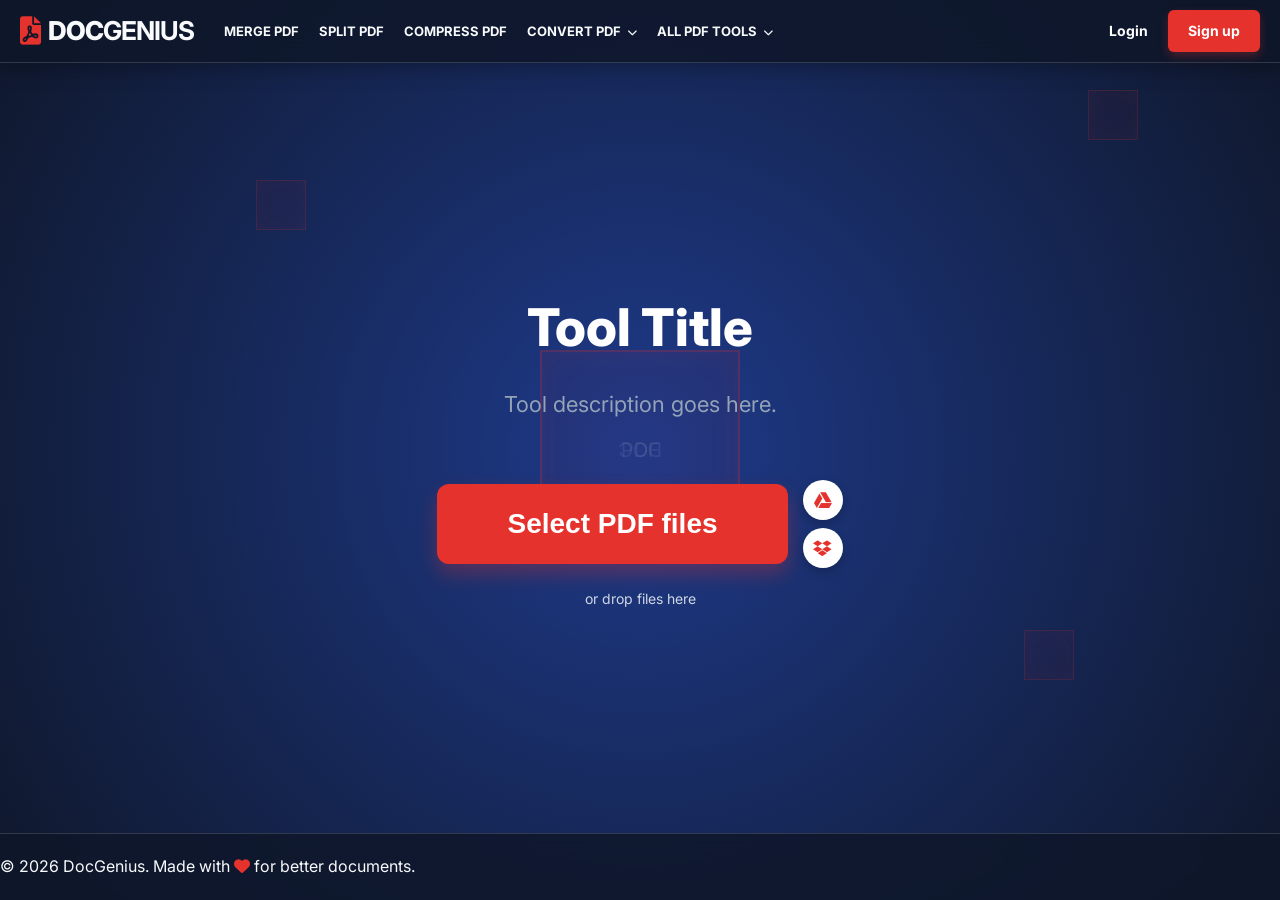
==== Backend/src/main/resources/static/tool.html @ ec58b198 "Initial commit: DocGenius PDF Management Website" ====
<!DOCTYPE html>
<html lang="en">
<head>
    <meta charset="UTF-8">
    <meta name="viewport" content="width=device-width, initial-scale=1.0">
    <title>DocGenius - Tool</title>
    <link rel="stylesheet" href="style.css">
    <link rel="stylesheet" href="https://cdnjs.cloudflare.com/ajax/libs/font-awesome/6.0.0/css/all.min.css">
    <link href="https://fonts.googleapis.com/css2?family=Inter:wght@400;500;600;700;800&display=swap" rel="stylesheet">
    <script src="https://cdnjs.cloudflare.com/ajax/libs/pdf.js/3.11.174/pdf.min.js"></script>
    <script src="https://cdnjs.cloudflare.com/ajax/libs/fabric.js/5.3.1/fabric.min.js"></script>
</head>
<body class="tool-page-body">
    <div class="cube-container">
        <div class="cube">
            <div class="cube-face front">PDF</div>
            <div class="cube-face back">DOC</div>
            <div class="cube-face right">AI</div>
            <div class="cube-face left">GENIUS</div>
            <div class="cube-face top">DOCS</div>
            <div class="cube-face bottom">PDF</div>
        </div>
        <div class="small-cube c1">
            <div class="cube-face front"></div>
            <div class="cube-face back"></div>
            <div class="cube-face right"></div>
            <div class="cube-face left"></div>
            <div class="cube-face top"></div>
            <div class="cube-face bottom"></div>
        </div>
        <div class="small-cube c2">
            <div class="cube-face front"></div>
            <div class="cube-face back"></div>
            <div class="cube-face right"></div>
            <div class="cube-face left"></div>
            <div class="cube-face top"></div>
            <div class="cube-face bottom"></div>
        </div>
        <div class="small-cube c3">
            <div class="cube-face front"></div>
            <div class="cube-face back"></div>
            <div class="cube-face right"></div>
            <div class="cube-face left"></div>
            <div class="cube-face top"></div>
            <div class="cube-face bottom"></div>
        </div>
    </div>
    <nav class="navbar">
        <div class="nav-container" style="max-width: 1300px; margin: 0 auto; display: flex; align-items: center; justify-content: space-between; padding: 0 20px;">
            <div style="display: flex; align-items: center;">
                <a href="index.html" class="logo" style="text-decoration: none;">
                    <i class="fas fa-file-pdf"></i> <span>DOC<b>GENIUS</b></span>
                </a>
                <ul class="nav-menu">
                    <li><a href="tool.html?type=merge">MERGE PDF</a></li>
                    <li><a href="tool.html?type=split">SPLIT PDF</a></li>
                    <li><a href="tool.html?type=compress">COMPRESS PDF</a></li>
                    <li class="dropdown">
                        <a href="#">CONVERT PDF <i class="fas fa-chevron-down"></i></a>
                        <ul class="dropdown-menu">
                            <li><a href="tool.html?type=word-to-pdf"><i class="fas fa-file-word"></i> Word to PDF</a></li>
                            <li><a href="tool.html?type=jpg-to-pdf"><i class="fas fa-file-image"></i> JPG to PDF</a></li>
                            <li><a href="tool.html?type=excel-to-pdf"><i class="fas fa-file-excel"></i> Excel to PDF</a></li>
                            <li><a href="tool.html?type=html-to-pdf"><i class="fas fa-code"></i> HTML to PDF</a></li>
                            <li><a href="tool.html?type=pdf-to-word"><i class="fas fa-file-word"></i> PDF to Word</a></li>
                            <li><a href="tool.html?type=pdf-to-ppt"><i class="fas fa-file-powerpoint"></i> PDF to PPT</a></li>
                            <li><a href="tool.html?type=pdf-to-excel"><i class="fas fa-file-excel"></i> PDF to Excel</a></li>
                            <li><a href="tool.html?type=pdf-to-jpg"><i class="fas fa-file-image"></i> PDF to JPG</a></li>
                        </ul>
                    </li>
                    <li class="dropdown">
                        <a href="#">ALL PDF TOOLS <i class="fas fa-chevron-down"></i></a>
                        <ul class="dropdown-menu">
                            <li><a href="tool.html?type=merge"><i class="fas fa-object-group"></i> Merge PDF</a></li>
                            <li><a href="tool.html?type=split"><i class="fas fa-scissors"></i> Split PDF</a></li>
                            <li><a href="tool.html?type=compress"><i class="fas fa-compress-alt"></i> Compress PDF</a></li>
                            <li><a href="tool.html?type=edit"><i class="fas fa-edit"></i> Edit PDF</a></li>
                            <li><a href="tool.html?type=summarize"><i class="fas fa-robot"></i> Summarize PDF</a></li>
                            <li><a href="tool.html?type=translate"><i class="fas fa-language"></i> Translate PDF</a></li>
                            <li><a href="tool.html?type=compress-image"><i class="fas fa-file-image"></i> Compress Image</a></li>
                        </ul>
                    </li>
                </ul>
            </div>
            <div class="nav-auth" id="navAuth">
                <a href="#" class="btn-login">Login</a>
                <a href="#" class="btn-signup">Sign up</a>
            </div>

            <!-- User Profile (Hidden by default) -->
            <div class="user-profile-container" id="userProfileContainer" style="display: none;">
                <div class="user-icon-btn" id="userIconBtn">
                    <i class="fas fa-user-circle"></i>
                </div>
                <div class="user-dropdown" id="userDropdown">
                    <div class="user-info-header">
                        <i class="fas fa-user-circle"></i>
                        <div class="user-details">
                            <span class="user-name">Vibhu Agarwal</span>
                            <span class="user-email">agarwalvibhu822@gmail.com</span>
                        </div>
                    </div>
                    <ul class="user-dropdown-menu">
                        <li><a href="#"><i class="fas fa-cog"></i> Account settings</a></li>
                        <li><a href="#"><i class="fas fa-users"></i> Team</a></li>
                        <li><a href="#"><i class="fas fa-signature"></i> Signatures</a></li>
                        <li><a href="#"><i class="fas fa-project-diagram"></i> Workflows</a></li>
                        <li><a href="#" class="premium-link"><i class="fas fa-star"></i> Upgrade to Premium</a></li>
                        <li class="divider"></li>
                        <li><a href="#" id="btnLogout"><i class="fas fa-sign-out-alt"></i> Log out</a></li>
                    </ul>
                </div>
            </div>
        </div>
    </nav>

    <div class="tool-container">
        <!-- Initial Upload Section (Image 2) -->
        <section id="uploadSection" class="tool-section active">
            <div class="tool-header">
                <h1 id="toolTitle">Tool Title</h1>
                <p id="toolDescription">Tool description goes here.</p>
            </div>

            <div class="upload-area">
                <div class="upload-wrapper" style="flex-direction: column; gap: 20px;">
                    <div style="display: flex; align-items: center; gap: 15px;">
                        <input type="file" id="toolFileInput" hidden multiple>
                        <button class="btn-primary-large" id="mainUploadBtn" onclick="document.getElementById('toolFileInput').click()">
                            <span id="buttonText">Select PDF files</span>
                        </button>
                        <div class="cloud-options">
                            <button class="cloud-btn"><i class="fab fa-google-drive"></i></button>
                            <button class="cloud-btn"><i class="fab fa-dropbox"></i></button>
                        </div>
                    </div>
                    
                    <div id="urlInputContainer" style="display: none; width: 100%; max-width: 600px;">
                        <p style="margin-bottom: 10px; color: #666; font-weight: 500;">OR enter website URL:</p>
                        <div style="display: flex; gap: 10px;">
                            <input type="text" id="websiteUrlInput" placeholder="https://google.com" style="flex: 1; padding: 15px; border: 2px solid #ddd; border-radius: 12px; font-size: 16px;">
                            <button class="btn-primary-large" style="padding: 15px 30px; font-size: 18px;" onclick="previewWebsiteUrl()">Preview</button>
                        </div>
                    </div>
                </div>
                <p class="drop-text">or drop files here</p>
            </div>
        </section>

        <!-- Edit PDF Workspace Section (New) -->
        <section id="editWorkspaceSection" class="tool-section">
            <div class="edit-toolbar">
                <div class="toolbar-group">
                    <button class="tool-btn active" id="toolSelect" title="Select"><i class="fas fa-mouse-pointer"></i></button>
                    <button class="tool-btn" id="toolText" title="Add Text"><i class="fas fa-font"></i></button>
                    <button class="tool-btn" id="toolImage" title="Add Image"><i class="fas fa-image"></i></button>
                    <button class="tool-btn" id="toolDraw" title="Freehand"><i class="fas fa-pencil-alt"></i></button>
                    <button class="tool-btn" id="toolShape" title="Add Shape"><i class="fas fa-shapes"></i></button>
                </div>
                <div class="toolbar-group style-controls" id="styleControls" style="display: none;">
                    <select id="fontFamily" class="toolbar-select">
                        <option value="Arial">Arial</option>
                        <option value="Times New Roman">Times New Roman</option>
                        <option value="Courier New">Courier New</option>
                        <option value="Inter">Inter</option>
                    </select>
                    <select id="fontSize" class="toolbar-select">
                        <option value="12">12</option>
                        <option value="14">14</option>
                        <option value="16">16</option>
                        <option value="20">20</option>
                        <option value="24">24</option>
                        <option value="32">32</option>
                    </select>
                    <input type="color" id="textColor" value="#000000" class="toolbar-color">
                    <button class="tool-btn" id="btnBold" title="Bold"><i class="fas fa-bold"></i></button>
                    <button class="tool-btn" id="btnItalic" title="Italic"><i class="fas fa-italic"></i></button>
                </div>
                <div class="toolbar-group">
                    <button class="tool-btn" id="toolDelete" title="Delete Selected"><i class="fas fa-trash-alt"></i></button>
                </div>
            </div>

            <div class="edit-layout">
                <div class="edit-pages-sidebar" id="editPagesSidebar">
                    <!-- Page thumbnails will be here -->
                </div>
                <div class="edit-canvas-area" id="editCanvasArea">
                    <div class="canvas-wrapper">
                        <canvas id="pdfCanvas"></canvas>
                    </div>
                </div>
                <div class="edit-layers-sidebar">
                    <h2 style="color: #fff; font-size: 18px; margin-bottom: 20px;">Edit PDF</h2>
                    <div class="info-alert">
                        <i class="fas fa-info-circle"></i>
                        <span>Reorder items to move them to the back or front.</span>
                    </div>
                    <div id="layersList" class="layers-list">
                        <!-- Object layers will be here -->
                    </div>
                    <button id="saveEditBtn" class="btn-process" style="margin-top: auto; width: 100%;">
                        <span>Save changes</span>
                        <i class="fas fa-arrow-right"></i>
                    </button>
                </div>
            </div>
            <input type="file" id="imageUploadInput" style="display: none;" accept="image/*">
        </section>

        <!-- Summary Workspace Section (New) -->
        <section id="summaryWorkspaceSection" class="tool-section" style="width: 100vw; height: calc(100vh - 70px); margin: 0; padding: 0; overflow: hidden;">
            <div class="summary-layout">
                <!-- Left: PDF Viewer -->
                <div class="summary-pdf-view">
                    <div class="viewer-controls">
                        <button id="prevPage" class="btn-icon"><i class="fas fa-chevron-left"></i></button>
                        <span>Page <span id="pageNum">1</span> / <span id="pageCount">-</span></span>
                        <button id="nextPage" class="btn-icon"><i class="fas fa-chevron-right"></i></button>
                        <div class="zoom-controls">
                            <button id="zoomOut" class="btn-icon"><i class="fas fa-search-minus"></i></button>
                            <span id="zoomLevel">100%</span>
                            <button id="zoomIn" class="btn-icon"><i class="fas fa-search-plus"></i></button>
                        </div>
                    </div>
                    <div id="summaryPdfContainer" class="pdf-container">
                        <!-- PDF pages will be rendered here -->
                        <canvas id="summaryCanvas"></canvas>
                    </div>
                </div>
                
                <!-- Right: AI Summary & Chat -->
                <div class="summary-ai-pane">
                    <div class="summary-tabs">
                        <button class="tab-btn active" data-tab="summary-tab">Summary</button>
                        <button class="tab-btn" data-tab="chat-tab">Ask AI</button>
                    </div>

                    <div id="summary-tab" class="tab-content active">
                        <div class="summary-header">
                            <div class="ai-badge"><i class="fas fa-magic"></i> AI POWERED</div>
                            <h2 id="summaryTitleText">Document Summary</h2>
                        </div>
                        
                        <div class="summary-content-scroll">
                            <div class="summary-card">
                                <div id="summaryPoints" class="summary-points">
                                    <!-- Summary points will be here -->
                                </div>
                            </div>
                        </div>

                        <div class="summary-actions">
                            <button id="downloadSummaryBtn" class="btn-primary-large" style="width: 100%;">
                                <i class="fas fa-download"></i> Download Summary as PDF
                            </button>
                        </div>
                    </div>

                    <div id="chat-tab" class="tab-content">
                        <div class="chat-header">
                            <div class="ai-badge"><i class="fas fa-robot"></i> AI ASSISTANT</div>
                            <h3>Ask anything about this PDF</h3>
                        </div>
                        
                        <div id="chatHistory" class="chat-history">
                            <div class="chat-msg ai">
                                Hello! I've analyzed your document. Feel free to ask me any questions about its content.
                            </div>
                        </div>

                        <div class="chat-input-wrapper">
                            <div class="chat-input-container">
                                <input type="text" id="chatInput" placeholder="Type your question here...">
                                <button id="sendChatBtn" class="btn-send-chat">
                                    <i class="fas fa-paper-plane"></i>
                                </button>
                            </div>
                        </div>
                    </div>
                </div>
            </div>
        </section>

        <!-- HTML to PDF Workspace Section (New) -->
        <section id="htmlWorkspaceSection" class="tool-section" style="width: 100vw; height: calc(100vh - 70px); margin: 0; padding: 0; overflow: hidden;">
            <div class="html-layout">
                <!-- Left: Website Preview -->
                <div class="html-preview-view">
                    <div class="preview-status-bar">
                        <div class="status-dot"></div>
                        <span id="previewUrlText">https://example.com</span>
                    </div>
                    <div id="htmlPreviewContainer" class="html-preview-container">
                        <div class="website-mockup">
                            <div class="mockup-header">
                                <div class="mockup-dots"><span></span><span></span><span></span></div>
                                <div class="mockup-address" id="mockupAddress">https://example.com</div>
                            </div>
                            <div class="mockup-body">
                                <img id="htmlPreviewImage" src="" alt="Website Preview" style="width: 100%; height: auto; display: none;">
                                <div id="previewOverlay" class="preview-overlay">
                                    <div class="loader-spinner"></div>
                                    <i class="fas fa-globe"></i>
                                    <p>Generating Instant Preview...</p>
                                </div>
                            </div>
                        </div>
                    </div>
                </div>
                
                <!-- Right: Settings Sidebar -->
                <div class="html-settings-pane">
                    <div class="settings-header">
                        <h2>HTML to PDF</h2>
                    </div>
                    
                    <div class="settings-content">
                        <div class="setting-group">
                            <label>Website URL</label>
                            <div class="url-display-box">
                                <span id="displayUrl">https://example.com</span>
                                <button class="btn-edit-url" id="btnEditUrl"><i class="fas fa-sync-alt"></i></button>
                            </div>
                        </div>

                        <div class="setting-group">
                            <label>Screen size</label>
                            <select id="screenSize" class="settings-select">
                                <option value="1536">Your screen (1536px)</option>
                                <option value="1920">Desktop (1920px)</option>
                                <option value="1280">Laptop (1280px)</option>
                                <option value="768">Tablet (768px)</option>
                                <option value="375">Mobile (375px)</option>
                            </select>
                        </div>

                        <div class="setting-group">
                            <label>Page size</label>
                            <select id="pageSize" class="settings-select">
                                <option value="A4">A4 (297x210 mm)</option>
                                <option value="Letter">US Letter (215.9x279.4 mm)</option>
                                <option value="A3">A3 (420x297 mm)</option>
                            </select>
                            <div class="checkbox-group" style="margin-top: 10px;">
                                <input type="checkbox" id="oneLongPage">
                                <label for="oneLongPage">One long page <i class="fas fa-info-circle" title="Convert the entire webpage into a single PDF page"></i></label>
                            </div>
                        </div>

                        <div class="setting-group">
                            <label>Orientation</label>
                            <div class="orientation-toggle">
                                <div class="orient-option active" data-value="portrait">
                                    <i class="fas fa-file"></i>
                                    <span>Portrait</span>
                                </div>
                                <div class="orient-option" data-value="landscape">
                                    <i class="fas fa-file landscape-icon"></i>
                                    <span>Landscape</span>
                                </div>
                            </div>
                        </div>

                        <div class="setting-group">
                            <label>Page margin</label>
                            <select id="pageMargin" class="settings-select">
                                <option value="none">No margin</option>
                                <option value="small">Small</option>
                                <option value="big">Big</option>
                            </select>
                        </div>
                    </div>

                    <div class="settings-footer">
                        <button id="convertHtmlBtn" class="btn-process" style="width: 100%;">
                            <span>Convert to PDF</span>
                            <i class="fas fa-arrow-right"></i>
                        </button>
                    </div>
                </div>
            </div>
        </section>

        <!-- Preview & Sidebar Section (Image 3) -->
        <section id="previewSection" class="tool-section" style="width: 100vw; margin: 0; padding: 0;">
            <div class="preview-layout">
                <div class="preview-main">
                    <div id="filePreviewList" class="file-grid">
                        <!-- Rendered by JS -->
                    </div>
                    <button class="add-more-btn" onclick="document.getElementById('toolFileInput').click()">
                        <i class="fas fa-plus"></i>
                    </button>
                </div>
                <div class="preview-sidebar">
                    <div class="sidebar-content">
                        <h2 id="sidebarTitle" style="color: #fff; margin-bottom: 30px;">Tool Name</h2>
                    </div>
                    <button id="processBtn" class="btn-process">
                        <span id="processBtnText">Process PDF</span>
                        <i class="fas fa-arrow-right"></i>
                    </button>
                </div>
            </div>
        </section>

        <!-- Loading Section (Image 4) -->
        <section id="loadingSection" class="tool-section">
            <div class="loading-content">
                <h1 id="loadingTitle" style="color: #fff; font-size: 32px;">Processing...</h1>
                <div class="spinner-wrapper">
                    <div class="loading-spinner"></div>
                </div>
            </div>
        </section>

        <!-- Success Section (Image 5) -->
        <section id="downloadSection" class="tool-section">
            <div class="download-container">
                <h1 id="downloadTitle" style="color: #fff; font-size: 42px; margin-bottom: 40px;">File has been processed</h1>
                
                <div class="download-main-row">
                    <button class="btn-download-large" id="downloadBtn">
                        <i class="fas fa-download"></i> Download PDF
                    </button>
                    
                    <div class="download-options-grid">
                        <button class="cloud-btn"><i class="fab fa-google-drive"></i></button>
                        <button class="cloud-btn"><i class="fas fa-link"></i></button>
                        <button class="cloud-btn"><i class="fab fa-dropbox"></i></button>
                        <button class="cloud-btn"><i class="fas fa-trash-alt"></i></button>
                    </div>
                </div>

                <div class="continue-to-section">
                    <h3>Continue to...</h3>
                    <div class="continue-grid">
                        <a href="tool.html?type=compress" class="continue-card">
                            <i class="fas fa-compress-alt icon-red"></i>
                            <span>Compress PDF</span>
                        </a>
                        <a href="tool.html?type=merge" class="continue-card">
                            <i class="fas fa-object-group icon-red"></i>
                            <span>Merge PDF</span>
                        </a>
                        <a href="tool.html?type=split" class="continue-card">
                            <i class="fas fa-scissors icon-red"></i>
                            <span>Split PDF</span>
                        </a>
                        <a href="#" class="continue-card">
                            <i class="fas fa-shield-alt icon-blue"></i>
                            <span>Protect PDF</span>
                        </a>
                        <a href="#" class="continue-card">
                            <i class="fas fa-sort-amount-down icon-orange"></i>
                            <span>Organize PDF</span>
                        </a>
                        <a href="tool.html?type=edit" class="continue-card">
                            <i class="fas fa-edit icon-purple"></i>
                            <span>Edit PDF</span>
                        </a>
                    </div>
                </div>
            </div>
        </section>
    </div>

    <footer class="tool-footer">
        <div class="footer-container">
            <p>&copy; 2026 DocGenius. Made with <i class="fas fa-heart" style="color: #e5322d;"></i> for better documents.</p>
        </div>
    </footer>

    <!-- Google Account Chooser Modal -->
    <div id="googleChooserModal" class="modal">
        <div class="modal-content google-chooser">
            <div class="google-header">
                <img src="https://www.gstatic.com/firebasejs/ui/2.0.0/images/auth/google.svg" alt="Google">
                <span>Sign in with Google</span>
            </div>
            <div class="chooser-container">
                <div class="chooser-logo">
                    <i class="fas fa-file-pdf"></i> <span>DOC<b>GENIUS</b></span>
                </div>
                <h3>Choose an account</h3>
                <p>to continue to <b>DocGenius</b></p>

                <div class="account-list">
                    <div class="account-item" onclick="simulateLogin('Vibhu Agarwal', 'agarwalvibhu822@gmail.com')">
                        <div class="account-avatar">V</div>
                        <div class="account-info">
                            <span class="account-name">Vibhu Agarwal</span>
                            <span class="account-email">agarwalvibhu822@gmail.com</span>
                        </div>
                    </div>
                    <div class="account-item" onclick="simulateLogin('Vibhu Agarwal', 'vibhu10a11056@gmail.com')">
                        <div class="account-avatar">V</div>
                        <div class="account-info">
                            <span class="account-name">Vibhu Agarwal</span>
                            <span class="account-email">vibhu10a11056@gmail.com</span>
                        </div>
                    </div>
                    <div class="account-item" onclick="simulateLogin('Movies', 'cinemaentertainment387@gmail.com')">
                        <div class="account-avatar">M</div>
                        <div class="account-info">
                            <span class="account-name">Movies</span>
                            <span class="account-email">cinemaentertainment387@gmail.com</span>
                        </div>
                    </div>
                </div>

                <div class="use-another">
                    <i class="fas fa-user-circle"></i>
                    <span>Use another account</span>
                </div>

                <div class="chooser-footer">
                    Before using this app, you can review DocGenius's <a href="#">Privacy Policy</a> and <a href="#">Terms of Service</a>.
                </div>
            </div>
        </div>
    </div>
    <!-- Forgot Password Modal -->
    <div id="forgotPasswordModal" class="modal">
        <div class="modal-content auth-modal">
            <span class="close-modal">&times;</span>
            <div class="auth-container">
                <div class="auth-logo">
                    <i class="fas fa-file-pdf"></i> <span>DOC<b>GENIUS</b></span>
                </div>
                <h2>Reset your password</h2>
                <p class="auth-description">Enter your email and check your inbox for instructions. Please also check your spam folder.</p>
                
                <form id="forgotPasswordForm">
                    <div class="input-group">
                        <i class="far fa-envelope"></i>
                        <input type="email" id="forgotEmail" placeholder="Your email" required>
                    </div>
                    
                    <button type="submit" class="btn-auth-submit">Send</button>
                </form>

                <p class="auth-footer">
                    Already member? <a href="#" id="backToLogin">Log in</a>
                </p>
            </div>
        </div>
    </div>
    <div id="loginModal" class="modal">
        <div class="modal-content auth-modal">
            <span class="close-modal">&times;</span>
            <div class="auth-container">
                <h2 id="authTitle">Login to your account</h2>
                
                <div class="social-auth">
                    <button class="btn-google">
                        <img src="https://www.gstatic.com/firebasejs/ui/2.0.0/images/auth/google.svg" alt="Google">
                        <span>Google</span>
                    </button>
                </div>

                <div class="auth-divider">
                    <span>or</span>
                </div>

                <form id="authForm">
                    <div class="input-group">
                        <i class="far fa-envelope"></i>
                        <input type="email" id="authEmail" placeholder="Enter your email" required>
                    </div>
                    <div class="input-group">
                        <i class="fas fa-lock"></i>
                        <input type="password" id="authPassword" placeholder="Password" required>
                    </div>
                    
                    <a href="#" class="forgot-link">Forgot your password?</a>
                    
                    <button type="submit" id="authSubmitBtn" class="btn-auth-submit">Log in</button>
                </form>

                <p class="auth-footer">
                    <span id="authFooterText">Don't have an account?</span> 
                    <a href="#" id="toggleAuth">Create an account</a>
                </p>
            </div>
        </div>
    </div>

    <!-- HTML URL Modal -->
    <div id="htmlUrlModal" class="modal">
        <div class="modal-content html-modal">
            <span class="close-modal">&times;</span>
            <div class="html-modal-container">
                <h2>Add HTML to convert from</h2>
                <div class="html-modal-tabs">
                    <div class="html-tab active">Url</div>
                </div>
                <div class="html-modal-body">
                    <p>Write the website URL</p>
                    <div class="url-input-wrapper">
                        <i class="fas fa-globe"></i>
                        <input type="url" id="htmlUrlInput" placeholder="Example: https://ilovepdf.com" required>
                    </div>
                </div>
                <div class="html-modal-footer">
                    <button id="addHtmlUrlBtn" class="btn-auth-submit">Add</button>
                </div>
            </div>
        </div>
    </div>

    <script src="script.js"></script>
    <script>
        document.addEventListener('DOMContentLoaded', () => {
            const urlParams = new URLSearchParams(window.location.search);
            const type = urlParams.get('type');
            if (type) {
                initToolPage(type);
            }
        });
    </script>
</body>
</html>
---- Backend/src/main/resources/static/style.css ----
:root {
    --primary-red: #e5322d;
    --primary-dark: #c02824;
    --text-dark: #f8fafc;
    --text-muted: #94a3b8;
    --bg-deep: #0f172a;
    --white: #ffffff;
    --border-color: rgba(255, 255, 255, 0.1);
    --shadow: 0 10px 30px rgba(0, 0, 0, 0.3);
    --glass: rgba(15, 23, 42, 0.85);
    --glass-border: rgba(255, 255, 255, 0.15);
}

* {
    margin: 0;
    padding: 0;
    box-sizing: border-box;
}

body {
    font-family: 'Inter', sans-serif;
    background: transparent;
    color: var(--text-dark);
    line-height: 1.6;
    min-height: 100vh;
    position: relative;
    overflow-x: hidden;
}

html {
    background: var(--bg-deep);
}

/* 3D Cube Background */
.cube-container {
    position: fixed;
    top: 0;
    left: 0;
    width: 100%;
    height: 100%;
    z-index: -1;
    perspective: 1000px;
    background: radial-gradient(circle at center, #1e3a8a 0%, #0f172a 100%);
    overflow: hidden;
}

.cube {
    position: absolute;
    width: 200px;
    height: 200px;
    top: 50%;
    left: 50%;
    margin-top: -100px;
    margin-left: -100px;
    transform-style: preserve-3d;
    animation: rotateCube 20s infinite linear;
    opacity: 0.4;
}

.cube-face {
    position: absolute;
    width: 200px;
    height: 200px;
    border: 2px solid rgba(229, 50, 45, 0.4);
    background: rgba(229, 50, 45, 0.05);
    display: flex;
    align-items: center;
    justify-content: center;
    font-size: 20px;
    box-shadow: inset 0 0 30px rgba(229, 50, 45, 0.1);
    color: rgba(255, 255, 255, 0.2);
}

.front  { transform: rotateY(0deg) translateZ(100px); }
.back   { transform: rotateY(180deg) translateZ(100px); }
.right  { transform: rotateY(90deg) translateZ(100px); }
.left   { transform: rotateY(-90deg) translateZ(100px); }
.top    { transform: rotateX(90deg) translateZ(100px); }
.bottom { transform: rotateX(-90deg) translateZ(100px); }

@keyframes rotateCube {
    0% { transform: rotateX(0deg) rotateY(0deg) rotateZ(0deg) translate(0, 0); }
    25% { transform: rotateX(90deg) rotateY(45deg) rotateZ(30deg) translate(100px, -50px); }
    50% { transform: rotateX(180deg) rotateY(90deg) rotateZ(60deg) translate(-50px, 100px); }
    75% { transform: rotateX(270deg) rotateY(135deg) rotateZ(90deg) translate(-100px, -50px); }
    100% { transform: rotateX(360deg) rotateY(180deg) rotateZ(120deg) translate(0, 0); }
}

/* Floating small cubes */
.small-cube {
    position: absolute;
    width: 50px;
    height: 50px;
    transform-style: preserve-3d;
    animation: floatCube 15s infinite ease-in-out;
    opacity: 0.3;
}

.small-cube .cube-face {
    width: 50px;
    height: 50px;
    border-width: 1px;
}

.small-cube.c1 { top: 20%; left: 20%; animation-delay: 0s; }
.small-cube.c2 { top: 70%; left: 80%; animation-delay: -5s; }
.small-cube.c3 { top: 10%; left: 85%; animation-delay: -10s; }

@keyframes floatCube {
    0%, 100% { transform: translateY(0) rotateX(0) rotateY(0); }
    50% { transform: translateY(-100px) rotateX(180deg) rotateY(180deg); }
}

.nav-menu li {
    position: relative;
}

.dropdown-menu {
    position: absolute;
    top: 100%;
    left: 0;
    background: rgba(15, 23, 42, 0.95);
    backdrop-filter: blur(20px);
    min-width: 220px;
    padding: 10px 0;
    border-radius: 12px;
    border: 1px solid rgba(255, 255, 255, 0.1);
    box-shadow: 0 10px 30px rgba(0,0,0,0.5);
    display: none;
    z-index: 1001;
    list-style: none;
    margin: 0;
}

.nav-menu li:hover .dropdown-menu {
    display: block;
    animation: fadeInDown 0.3s ease;
}

@keyframes fadeInDown {
    from { opacity: 0; transform: translateY(-10px); }
    to { opacity: 1; transform: translateY(0); }
}

.dropdown-menu li {
    padding: 0;
}

.dropdown-menu a {
    display: flex;
    align-items: center;
    gap: 12px;
    padding: 12px 20px;
    color: #fff !important;
    font-size: 13px !important;
    font-weight: 600 !important;
    text-transform: none !important;
    transition: all 0.2s ease;
}

.dropdown-menu a:hover {
    background: rgba(37, 99, 235, 0.2);
    color: #60a5fa !important;
    padding-left: 25px;
}

.dropdown-menu i {
    width: 20px;
    font-size: 16px;
    color: #60a5fa;
}

/* Modal Styles */
.modal {
    display: none;
    position: fixed;
    z-index: 2000;
    left: 0;
    top: 0;
    width: 100%;
    height: 100%;
    background-color: rgba(0,0,0,0.6);
    backdrop-filter: blur(5px);
}

.modal-content {
    background-color: #ffffff !important;
    margin: 10vh auto;
    padding: 0;
    border-radius: 12px;
    width: 100%;
    max-width: 450px;
    position: relative;
    box-shadow: 0 15px 50px rgba(0,0,0,0.3);
    overflow: hidden;
}

.auth-modal {
    background-color: #ffffff !important;
    color: #333333 !important;
}

.auth-container h2 {
    font-size: 24px;
    font-weight: 700;
    margin-bottom: 20px;
    color: #333;
}

.auth-description {
    font-size: 14px;
    color: #666;
    margin-bottom: 25px;
    line-height: 1.5;
}

.close-modal {
    position: absolute;
    right: 20px;
    top: 15px;
    color: #999999 !important;
    font-size: 28px;
    font-weight: bold;
    cursor: pointer;
    z-index: 10;
}

.close-modal:hover {
    color: #333333 !important;
}

.auth-container {
    padding: 40px;
    text-align: center;
    background-color: #ffffff !important;
}

.social-auth {
    display: flex;
    justify-content: center;
    margin-bottom: 25px;
}

.btn-google {
    display: flex;
    align-items: center;
    justify-content: center;
    gap: 10px;
    width: 100%;
    max-width: 250px;
    margin: 0 auto;
    padding: 12px;
    border: 1px solid #ddd;
    border-radius: 6px;
    background: #ffffff !important;
    color: #555555 !important;
    font-weight: 600;
    font-size: 16px;
    cursor: pointer;
    transition: all 0.3s ease;
}

.btn-google:hover {
    background: #f8f9fa !important;
    border-color: #ccc;
    box-shadow: 0 2px 8px rgba(0,0,0,0.1);
}

.btn-google img {
    width: 20px !important;
    height: 20px !important;
    object-fit: contain;
}

.auth-divider {
    position: relative;
    margin: 25px 0;
    text-align: center;
}

.auth-divider::before {
    content: "";
    position: absolute;
    top: 50%;
    left: 0;
    width: 100%;
    height: 1px;
    background: #eee;
    z-index: 1;
}

.auth-divider span {
    position: relative;
    background: #fff;
    padding: 0 15px;
    color: #999;
    font-size: 14px;
    z-index: 2;
}

.input-group {
    position: relative;
    margin-bottom: 15px;
}

.input-group i {
    position: absolute;
    left: 15px;
    top: 50%;
    transform: translateY(-50%);
    color: #999;
}

.input-group input {
    width: 100%;
    padding: 12px 15px 12px 45px;
    border: 1px solid #ddd;
    border-radius: 6px;
    font-size: 15px;
    outline: none;
    transition: all 0.3s ease;
    background: #fff !important;
    color: #333 !important;
}

.input-group input:focus {
    border-color: var(--primary-red);
    box-shadow: 0 0 0 3px rgba(229, 50, 45, 0.1);
}

.forgot-link {
    display: block;
    text-align: center;
    margin: 15px 0 25px;
    color: var(--primary-red);
    text-decoration: none;
    font-size: 14px;
    font-weight: 500;
}

.forgot-link:hover {
    text-decoration: underline;
}

.btn-auth-submit {
    width: 100%;
    padding: 14px;
    background: var(--primary-red);
    color: #fff;
    border: none;
    border-radius: 6px;
    font-size: 16px;
    font-weight: 700;
    cursor: pointer;
    transition: all 0.3s ease;
    box-shadow: 0 4px 12px rgba(229, 50, 45, 0.2);
}

.btn-auth-submit:hover {
    background: var(--primary-dark);
    transform: translateY(-1px);
    box-shadow: 0 6px 15px rgba(229, 50, 45, 0.3);
}

.auth-footer {
    margin-top: 30px;
    font-size: 14px;
    color: #666;
}

.auth-footer a {
    color: var(--primary-red);
    text-decoration: none;
    font-weight: 600;
}

.auth-footer a:hover {
    text-decoration: underline;
}
/* Summary Workspace Styles */
#summaryWorkspaceSection:not(.active) {
    display: none;
}

.summary-layout {
    display: flex;
    width: 100%;
    height: 100%;
    background: #111827; /* Darker background for modern feel */
}

.summary-pdf-view {
    flex: 1;
    background: #374151;
    overflow-y: auto;
    display: flex;
    flex-direction: column;
    align-items: center;
    position: relative;
}

.viewer-controls {
    position: sticky;
    top: 0;
    z-index: 10;
    background: rgba(17, 24, 39, 0.9);
    backdrop-filter: blur(10px);
    width: 100%;
    padding: 10px 20px;
    display: flex;
    align-items: center;
    justify-content: center;
    gap: 20px;
    border-bottom: 1px solid rgba(255, 255, 255, 0.1);
    color: #fff;
    font-size: 14px;
}

.btn-icon {
    background: transparent;
    border: none;
    color: #fff;
    cursor: pointer;
    padding: 8px;
    border-radius: 4px;
    transition: background 0.2s;
}

.btn-icon:hover {
    background: rgba(255, 255, 255, 0.1);
}

.zoom-controls {
    display: flex;
    align-items: center;
    gap: 10px;
    margin-left: 20px;
    padding-left: 20px;
    border-left: 1px solid rgba(255, 255, 255, 0.1);
}

.pdf-container {
    padding: 40px;
    display: flex;
    flex-direction: column;
    align-items: center;
    gap: 20px;
    width: 100%;
}

.pdf-container canvas {
    box-shadow: 0 20px 50px rgba(0,0,0,0.5);
    background: white;
    max-width: 100%;
}

.summary-ai-pane {
    width: 450px;
    background: #ffffff;
    display: flex;
    flex-direction: column;
    box-shadow: -10px 0 30px rgba(0,0,0,0.2);
    z-index: 5;
    color: #1f2937;
}

.summary-tabs {
    display: flex;
    background: #f3f4f6;
    padding: 5px;
}

.tab-btn {
    flex: 1;
    padding: 12px;
    border: none;
    background: transparent;
    font-weight: 700;
    font-size: 14px;
    color: #6b7280;
    cursor: pointer;
    border-radius: 6px;
    transition: all 0.3s;
}

.tab-btn.active {
    background: #ffffff;
    color: var(--primary-red);
    box-shadow: 0 2px 8px rgba(0,0,0,0.05);
}

.tab-content {
    display: none;
    flex: 1;
    flex-direction: column;
    overflow: hidden;
}

.tab-content.active {
    display: flex;
}

/* Translation Sidebar Styles */
.lang-group {
    margin-bottom: 20px;
}

.lang-group label {
    display: block;
    font-size: 14px;
    font-weight: 600;
    margin-bottom: 8px;
    color: #cbd5e1;
}

.lang-select {
    width: 100%;
    padding: 12px;
    background: rgba(255, 255, 255, 0.1);
    border: 1px solid rgba(255, 255, 255, 0.2);
    border-radius: 8px;
    color: #fff;
    font-size: 15px;
    outline: none;
    cursor: pointer;
    appearance: none;
    background-image: url("data:image/svg+xml;charset=UTF-8,%3csvg xmlns='http://www.w3.org/2000/svg' viewBox='0 0 24 24' fill='none' stroke='white' stroke-width='2' stroke-linecap='round' stroke-linejoin='round'%3e%3cpolyline points='6 9 12 15 18 9'%3e%3c/polyline%3e%3c/svg%3e");
    background-repeat: no-repeat;
    background-position: right 15px center;
    background-size: 14px;
    padding-right: 40px;
}

.lang-select option {
    background: #1e293b;
    color: #fff;
}

.swap-btn-container {
    display: flex;
    justify-content: center;
    margin: -10px 0 10px;
}

.swap-btn {
    background: var(--primary-red);
    color: #fff;
    border: none;
    width: 36px;
    height: 36px;
    border-radius: 50%;
    display: flex;
    align-items: center;
    justify-content: center;
    cursor: pointer;
    box-shadow: 0 4px 10px rgba(229, 50, 45, 0.3);
    transition: all 0.3s;
    z-index: 2;
}

.swap-btn:hover {
    transform: rotate(180deg) scale(1.1);
    background: var(--primary-dark);
}

.layout-section {
    margin-top: 30px;
    border-top: 1px solid rgba(255, 255, 255, 0.1);
    padding-top: 20px;
}

.layout-section h3 {
    font-size: 14px;
    text-transform: uppercase;
    color: #94a3b8;
    margin-bottom: 15px;
    letter-spacing: 1px;
}

.layout-option {
    display: flex;
    gap: 15px;
    padding: 15px;
    background: rgba(255, 255, 255, 0.05);
    border-radius: 10px;
    border: 1px solid rgba(255, 255, 255, 0.1);
    cursor: pointer;
}

.layout-option.active {
    border-color: var(--primary-red);
    background: rgba(229, 50, 45, 0.1);
}

.radio-circle {
    width: 20px;
    height: 20px;
    border: 2px solid #94a3b8;
    border-radius: 50%;
    margin-top: 2px;
    position: relative;
}

.layout-option.active .radio-circle {
    border-color: var(--primary-red);
}

.layout-option.active .radio-circle::after {
    content: "";
    position: absolute;
    top: 50%;
    left: 50%;
    transform: translate(-50%, -50%);
    width: 10px;
    height: 10px;
    background: var(--primary-red);
    border-radius: 50%;
}

.layout-text b {
    display: block;
    font-size: 15px;
    margin-bottom: 5px;
}

.layout-text p {
    font-size: 12px;
    color: #94a3b8;
    line-height: 1.4;
}

.btn-translate {
    display: flex;
    align-items: center;
    justify-content: center;
    gap: 15px;
    background: var(--primary-red);
    color: #fff;
    border: none;
    padding: 20px;
    font-size: 18px;
    font-weight: 700;
    cursor: pointer;
    transition: all 0.3s;
    width: 100%;
    border-radius: 0 0 15px 15px;
}

.btn-translate:hover {
    background: var(--primary-dark);
}

/* Info Box */
.info-box {
    display: flex;
    gap: 12px;
    padding: 15px;
    background: rgba(37, 99, 235, 0.1);
    border-radius: 10px;
    border: 1px solid rgba(37, 99, 235, 0.2);
    margin-bottom: 25px;
}

.info-box i {
    color: #60a5fa;
    margin-top: 3px;
}

.info-box span {
    font-size: 13px;
    color: #cbd5e1;
    line-height: 1.5;
}

/* ... existing styles ... */

.summary-header, .chat-header {
    padding: 25px 30px;
    border-bottom: 1px solid #f3f4f6;
}

.ai-badge {
    display: inline-flex;
    align-items: center;
    gap: 6px;
    background: #fee2e2;
    color: #ef4444;
    padding: 4px 12px;
    border-radius: 20px;
    font-size: 10px;
    font-weight: 800;
    margin-bottom: 12px;
    text-transform: uppercase;
}

.summary-header h2, .chat-header h3 {
    font-size: 20px;
    font-weight: 800;
    color: #111827;
}

.summary-content-scroll {
    flex: 1;
    overflow-y: auto;
    padding: 30px;
}

.summary-points {
    list-style: none;
    padding: 0;
}

.summary-points li {
    position: relative;
    padding-left: 28px;
    margin-bottom: 18px;
    font-size: 15px;
    line-height: 1.6;
    color: #4b5563;
}

.summary-points li::before {
    content: "\f058"; /* FontAwesome check-circle */
    font-family: "Font Awesome 6 Free";
    font-weight: 900;
    position: absolute;
    left: 0;
    color: #10b981;
    font-size: 18px;
}

.summary-actions {
    padding: 20px 30px;
    border-top: 1px solid #f3f4f6;
}

.chat-history {
    flex: 1;
    overflow-y: auto;
    padding: 20px;
    display: flex;
    flex-direction: column;
    gap: 15px;
    background: #f9fafb;
}

.chat-msg {
    max-width: 85%;
    padding: 12px 16px;
    border-radius: 12px;
    font-size: 14px;
    line-height: 1.5;
    position: relative;
}

.chat-msg.user {
    align-self: flex-end;
    background: var(--primary-red);
    color: white;
    border-bottom-right-radius: 2px;
}

.chat-msg.ai {
    align-self: flex-start;
    background: white;
    color: #1f2937;
    border: 1px solid #e5e7eb;
    border-bottom-left-radius: 2px;
    box-shadow: 0 2px 5px rgba(0,0,0,0.05);
}

.chat-input-wrapper {
    padding: 20px;
    background: white;
    border-top: 1px solid #f3f4f6;
}

.chat-input-container {
    display: flex;
    align-items: center;
    background: #f3f4f6;
    border-radius: 12px;
    padding: 8px 12px;
    gap: 10px;
}

#chatInput {
    flex: 1;
    border: none;
    background: transparent;
    padding: 8px;
    font-size: 14px;
    outline: none;
    color: #1f2937;
}

.btn-send-chat {
    width: 35px;
    height: 35px;
    border-radius: 8px;
    background: var(--primary-red);
    color: white;
    border: none;
    cursor: pointer;
    display: flex;
    align-items: center;
    justify-content: center;
    transition: all 0.3s;
}

.btn-send-chat:hover {
    background: var(--primary-dark);
    transform: scale(1.05);
}

/* HTML to PDF Workspace Styles */
#htmlWorkspaceSection:not(.active) {
    display: none;
}

.html-layout {
    display: flex;
    width: 100%;
    height: 100%;
    background: #f8f9fa;
}

.html-preview-view {
    flex: 1;
    background: #525659;
    display: flex;
    flex-direction: column;
    overflow: hidden;
}

.preview-status-bar {
    background: #333;
    padding: 8px 20px;
    display: flex;
    align-items: center;
    gap: 10px;
    color: #fff;
    font-size: 12px;
}

.status-dot {
    width: 8px;
    height: 8px;
    background: #10b981;
    border-radius: 50%;
}

.html-preview-container {
    flex: 1;
    padding: 20px;
    overflow-y: auto;
    display: flex;
    justify-content: center;
    background: #4b5563; /* Slightly darker to make the mockup pop */
}

.website-mockup {
    width: 100%;
    max-width: 1200px; /* Increased width */
    background: #fff;
    border-radius: 8px;
    box-shadow: 0 30px 60px rgba(0,0,0,0.4);
    display: flex;
    flex-direction: column;
    overflow: hidden;
    height: fit-content;
    min-height: 85vh; /* Much taller */
    align-self: flex-start;
}

.mockup-header {
    background: #f1f3f4;
    padding: 10px 15px;
    display: flex;
    align-items: center;
    gap: 15px;
    border-bottom: 1px solid #ddd;
}

.mockup-dots {
    display: flex;
    gap: 6px;
}

.mockup-dots span {
    width: 10px;
    height: 10px;
    border-radius: 50%;
    background: #ccc;
}

.mockup-address {
    flex: 1;
    background: #fff;
    border-radius: 15px;
    padding: 4px 15px;
    font-size: 12px;
    color: #666;
    border: 1px solid #ddd;
}

.mockup-body {
    flex: 1;
    position: relative;
    background: #fff;
    min-height: 800px;
    display: flex;
    flex-direction: column;
}

#htmlPreviewImage {
    width: 100%;
    height: auto;
    display: block;
    object-fit: contain;
}

.loader-spinner {
    width: 40px;    height: 40px;
    border: 4px solid #f3f4f6;
    border-top: 4px solid var(--primary-red);
    border-radius: 50%;
    animation: spin 1s linear infinite;
    margin-bottom: 20px;
}

@keyframes spin {
    0% { transform: rotate(0deg); }
    100% { transform: rotate(360deg); }
}

.preview-overlay {
    position: absolute;
    top: 0;
    left: 0;
    width: 100%;
    height: 100%;
    background: #fff;
    display: flex;
    flex-direction: column;
    align-items: center;
    justify-content: center;
    gap: 10px;
    color: #4b5563;
    z-index: 5;
}

.preview-overlay i {
    font-size: 48px;
}

.html-settings-pane {
    width: 400px;
    background: #fff;
    border-left: 1px solid #ddd;
    display: flex;
    flex-direction: column;
    box-shadow: -5px 0 20px rgba(0,0,0,0.05);
}

.settings-header {
    padding: 25px 30px;
    border-bottom: 1px solid #eee;
}

.settings-header h2 {
    font-size: 20px;
    font-weight: 800;
    color: #333;
}

.settings-content {
    flex: 1;
    padding: 30px;
    overflow-y: auto;
}

.setting-group {
    margin-bottom: 25px;
}

.setting-group label {
    display: block;
    font-size: 14px;
    font-weight: 700;
    color: #666;
    margin-bottom: 10px;
    text-transform: uppercase;
    letter-spacing: 0.5px;
}

.url-display-box {
    display: flex;
    align-items: center;
    justify-content: space-between;
    background: #f9fafb;
    border: 1px solid #e5e7eb;
    padding: 10px 15px;
    border-radius: 8px;
    font-size: 14px;
    color: #111827;
}

.btn-edit-url {
    background: transparent;
    border: none;
    color: var(--primary-red);
    cursor: pointer;
    font-size: 16px;
    padding: 4px;
}

.settings-select {
    width: 100%;
    padding: 12px;
    border: 1px solid #e5e7eb;
    border-radius: 8px;
    font-size: 14px;
    outline: none;
    background: #fff;
}

.checkbox-group {
    display: flex;
    align-items: center;
    gap: 10px;
    font-size: 14px;
    color: #4b5563;
}

.checkbox-group i {
    color: #9ca3af;
    cursor: help;
}

.orientation-toggle {
    display: flex;
    gap: 10px;
}

.orient-option {
    flex: 1;
    display: flex;
    flex-direction: column;
    align-items: center;
    justify-content: center;
    gap: 10px;
    padding: 15px;
    border: 2px solid #f3f4f6;
    border-radius: 12px;
    cursor: pointer;
    transition: all 0.2s;
}

.orient-option i {
    font-size: 24px;
    color: #9ca3af;
}

.orient-option span {
    font-size: 12px;
    font-weight: 700;
    color: #9ca3af;
}

.orient-option.active {
    border-color: var(--primary-red);
    background: #fff5f5;
}

.orient-option.active i, .orient-option.active span {
    color: var(--primary-red);
}

.landscape-icon {
    transform: rotate(90deg);
}

.settings-footer {
    padding: 30px;
    border-top: 1px solid #eee;
}

/* HTML Modal Styles */
.html-modal {
    max-width: 600px !important;
}

.html-modal-container {
    padding: 30px 40px;
}

.html-modal-container h2 {
    font-size: 24px;
    margin-bottom: 25px;
    color: #333;
    text-align: center;
}

.html-modal-tabs {
    display: flex;
    border-bottom: 1px solid #eee;
    margin-bottom: 25px;
}

.html-tab {
    padding: 10px 20px;
    font-weight: 700;
    color: #666;
    border-bottom: 2px solid transparent;
    cursor: pointer;
}

.html-tab.active {
    color: var(--primary-red);
    border-bottom-color: var(--primary-red);
}

.html-modal-body p {
    font-size: 14px;
    font-weight: 600;
    color: #555;
    margin-bottom: 10px;
}

.url-input-wrapper {
    position: relative;
    display: flex;
    align-items: center;
}

.url-input-wrapper i {
    position: absolute;
    left: 15px;
    color: #999;
}

.url-input-wrapper input {
    width: 100%;
    padding: 14px 15px 14px 45px;
    border: 1px solid #ddd;
    border-radius: 8px;
    font-size: 16px;
    outline: none;
}

.url-input-wrapper input:focus {
    border-color: var(--primary-red);
}

.html-modal-footer {
    margin-top: 30px;
    display: flex;
    justify-content: flex-end;
}

.html-modal-footer .btn-auth-submit {
    width: auto;
    padding: 12px 40px;
}

.nav-auth {
    display: flex;
    align-items: center;
    gap: 20px;
}

.btn-login {
    text-decoration: none;
    color: #fff;
    font-size: 14px;
    font-weight: 700;
}

.btn-signup {
    background: var(--primary-red);
    color: #fff;
    padding: 10px 20px;
    border-radius: 6px;
    text-decoration: none;
    font-weight: 700;
    font-size: 14px;
    box-shadow: 0 4px 10px rgba(229, 50, 45, 0.3);
    transition: all 0.3s ease;
}

.btn-signup:hover {
    background: var(--primary-dark);
    transform: translateY(-1px);
}

.user-profile-container {
    position: relative;
    display: flex;
    align-items: center;
}

.user-icon-btn {
    font-size: 32px;
    color: #fff;
    cursor: pointer;
    opacity: 0.9;
    transition: opacity 0.3s;
}

.user-icon-btn:hover {
    opacity: 1;
}

.user-dropdown {
    display: none;
    position: absolute;
    top: 100%;
    right: 0;
    width: 280px;
    background: #fff;
    border-radius: 12px;
    box-shadow: 0 10px 40px rgba(0,0,0,0.2);
    margin-top: 15px;
    z-index: 1002;
    overflow: hidden;
    animation: fadeInDown 0.3s ease;
}

.user-dropdown.active {
    display: block;
}

.user-info-header {
    padding: 20px;
    background: #f8f9fa;
    display: flex;
    align-items: center;
    gap: 15px;
    border-bottom: 1px solid #eee;
}

.user-info-header i {
    font-size: 40px;
    color: #ccc;
}

.user-details {
    display: flex;
    flex-direction: column;
}

.user-name {
    font-weight: 700;
    color: #333;
    font-size: 15px;
}

.user-email {
    font-size: 12px;
    color: #777;
}

.user-dropdown-menu {
    list-style: none;
    padding: 10px 0;
}

.user-dropdown-menu li a {
    display: flex;
    align-items: center;
    gap: 12px;
    padding: 12px 20px;
    color: #555;
    text-decoration: none;
    font-size: 14px;
    font-weight: 500;
    transition: all 0.2s;
}

.user-dropdown-menu li a:hover {
    background: #f0f4ff;
    color: var(--primary-red);
}

.user-dropdown-menu i {
    width: 20px;
    color: #999;
}

.premium-link {
    color: #d4af37 !important;
}

.premium-link i {
    color: #d4af37 !important;
}

.divider {
    height: 1px;
    background: #eee;
    margin: 10px 0;
}

/* Google Chooser Modal */
.google-chooser {
    max-width: 480px !important;
    background: #1a1a1a !important;
    color: #fff !important;
    border-radius: 8px !important;
}

.google-header {
    display: flex; 
    align-items: center;
    gap: 10px;
    padding: 15px 20px;
    border-bottom: 1px solid #333;
    font-size: 14px;
}

.google-header img {
    width: 18px;
}

.chooser-container {
    padding: 40px;
    text-align: center;
}

.chooser-logo {
    font-size: 24px;
    margin-bottom: 20px;
}

.chooser-logo i {
    color: var(--primary-red);
}

.chooser-container h3 {
    font-size: 24px;
    margin-bottom: 5px;
}

.chooser-container p {
    color: #aaa;
    margin-bottom: 30px;
}

.account-list {
    text-align: left;
    margin-bottom: 20px;
}

.account-item {
    display: flex;
    align-items: center;
    gap: 15px;
    padding: 12px 0;
    border-bottom: 1px solid #333;
    cursor: pointer;
    transition: background 0.2s;
}

.account-item:hover {
    background: rgba(255, 255, 255, 0.05);
}

.account-avatar {
    width: 32px;
    height: 32px;
    background: #3b82f6;
    border-radius: 50%;
    display: flex;
    align-items: center;
    justify-content: center;
    font-weight: 700;
    font-size: 14px;
}

.account-info {
    display: flex;
    flex-direction: column;
}

.account-name {
    font-weight: 600;
    font-size: 14px;
}

.account-email {
    font-size: 12px;
    color: #888;
}

.use-another {
    display: flex;
    align-items: center;
    gap: 15px;
    padding: 15px 0;
    color: #fff;
    font-size: 14px;
    cursor: pointer;
}

.use-another i {
    font-size: 24px;
    color: #888;
}

.chooser-footer {
    margin-top: 40px;
    font-size: 12px;
    color: #666;
    line-height: 1.4;
    text-align: left;
}

.chooser-footer a {
    color: #3b82f6;
    text-decoration: none;
}

.navbar {
    background: var(--glass);
    backdrop-filter: blur(15px);
    padding: 10px 0;
    position: sticky;
    top: 0;
    z-index: 1000;
    box-shadow: 0 4px 20px rgba(0,0,0,0.3);
    border-bottom: 1px solid var(--glass-border);
}

.logo {
    font-size: 26px;
    font-weight: 800;
    display: flex; align-items: center;
    gap: 8px;
    color: var(--text-dark);
    letter-spacing: -1px;
}

.logo i {
    color: var(--primary-red);
    font-size: 28px;
}

.nav-menu {
    display: flex;
    list-style: none;
    gap: 20px;
    margin-left: 30px;
}

.nav-menu a {
    text-decoration: none;
    color: var(--text-dark);
    font-size: 13px;
    font-weight: 700;
    text-transform: uppercase;
    transition: color 0.3s;
}

.dropdown i {
    font-size: 10px;
    margin-left: 4px;
}

/* Hero Section Refinement */
.hero {
    text-align: center;
    padding: 80px 20px 40px;
    max-width: 900px;
    margin: 0 auto;
}

.hero h1 {
    font-size: 48px;
    font-weight: 800;
    margin-bottom: 25px;
    color: #fff;
    line-height: 1.1;
}

.hero p {
    font-size: 20px;
    color: var(--text-muted);
    line-height: 1.5;
    font-weight: 500;
}

/* Card Refinement - Horizontal Blue Glass Style */
.card {
    background: rgba(30, 41, 59, 0.7);
    backdrop-filter: blur(12px);
    padding: 20px;
    border-radius: 12px;
    text-align: left;
    transition: all 0.3s ease;
    border: 1px solid rgba(255, 255, 255, 0.1);
    cursor: pointer;
    display: flex;
    flex-direction: row;
    align-items: center;
    gap: 20px;
    box-shadow: 0 8px 25px rgba(0,0,0,0.3);
    text-decoration: none;
    color: #fff;
    min-height: 100px;
}

.card:hover {
    transform: translateY(-5px) scale(1.02);
    box-shadow: 0 15px 35px rgba(0,0,0,0.5);
    border-color: #60a5fa;
    background: rgba(30, 41, 59, 0.9);
}

.card-icon {
    font-size: 32px;
    width: 50px;
    height: 50px;
    flex-shrink: 0;
    display: flex;
    align-items: center;
    justify-content: center;
    text-shadow: 0 0 15px rgba(255, 255, 255, 0.2);
}

.card-content {
    display: flex;
    flex-direction: column;
    gap: 4px;
}

.card h3 {
    font-size: 18px;
    font-weight: 800;
    margin-bottom: 0;
    color: #fff;
}

.card p {
    font-size: 13px;
    line-height: 1.3;
    color: #94a3b8;
    margin: 0;
}

.drop-text {
    font-size: 14px;
    color: #fff;
    opacity: 0.8;
}

#uploadSection:not(.active) .upload-area {
    display: none;
}

/* Tool Page Styles */
.tool-page-body {
    display: flex;
    flex-direction: column;
    min-height: 100vh;
}

.tool-container {
    flex: 1;
    display: flex;
    flex-direction: column;
    align-items: center;
    justify-content: center;
    padding: 80px 20px;
    text-align: center;
    position: relative;
    z-index: 1;
}

.tool-header h1 {
    font-size: 52px;
    font-weight: 800;
    color: #fff;
    margin-bottom: 20px;
}

.tool-header p {
    font-size: 22px;
    color: var(--text-muted);
    margin-bottom: 60px;
    max-width: 700px;
    line-height: 1.4;
}

.upload-area {
    display: flex;
    flex-direction: column;
    align-items: center;
    gap: 20px;
}

.upload-wrapper {
    display: flex;
    align-items: center;
    gap: 15px;
    position: relative;
}

.btn-primary-large {
    background: var(--primary-red);
    color: white;
    font-size: 28px;
    font-weight: 700;
    padding: 24px 70px;
    border: none;
    border-radius: 12px;
    cursor: pointer;
    box-shadow: 0 10px 20px rgba(229, 50, 45, 0.3);
    transition: all 0.3s cubic-bezier(0.175, 0.885, 0.32, 1.275);
}

.btn-primary-large:hover {
    transform: translateY(-5px);
    box-shadow: 0 15px 30px rgba(229, 50, 45, 0.4);
    background: var(--primary-dark);
}

.cloud-options {
    display: flex;
    flex-direction: column;
    gap: 8px;
}

.cloud-btn {
    width: 40px;
    height: 40px;
    border-radius: 50%;
    border: none;
    background: var(--white);
    color: var(--primary-red);
    cursor: pointer;
    display: flex;
    align-items: center;
    justify-content: center;
    font-size: 18px;
    transition: all 0.3s;
    box-shadow: 0 4px 10px rgba(0,0,0,0.2);
}

.cloud-btn:hover {
    transform: scale(1.1);
}

.tool-footer {
    background: var(--glass);
    backdrop-filter: blur(10px);
    padding: 20px 0;
    border-top: 1px solid var(--glass-border);
}

#uploadSection:not(.active) .upload-area,
#uploadSection:not(.active) .tool-header {
    display: none;
}

#loadingSection:not(.active) .loading-content {
    display: none;
}

#downloadSection:not(.active) .download-container {
    display: none;
}

.preview-layout {
    display: flex;
    width: 100%;
    height: calc(100vh - 140px);
    gap: 0;
}

#previewSection:not(.active) .preview-layout {
    display: none;
}

.preview-main {
    flex: 1;
    background: rgba(255, 255, 255, 0.05);
    backdrop-filter: blur(10px);
    padding: 40px;
    overflow-y: auto;
    position: relative;
    border-radius: 0;
    display: flex;
    align-items: center;
    justify-content: center;
}

.preview-sidebar {
    width: 380px;
    background: var(--glass);
    backdrop-filter: blur(15px);
    padding: 30px;
    display: flex;
    flex-direction: column;
    text-align: left;
    border-left: 1px solid var(--glass-border);
    border-radius: 0;
    justify-content: flex-end;
}

.file-item-preview {
    background: white;
    padding: 30px;
    border-radius: 8px;
    box-shadow: 0 10px 30px rgba(0,0,0,0.2);
    text-align: center;
    width: 220px;
    position: relative;
}

.file-item-preview .file-icon {
    font-size: 80px;
    color: var(--primary-red);
    margin-bottom: 20px;
}

.file-item-preview .file-name {
    color: #333;
    font-weight: 600;
    font-size: 14px;
}

.btn-process {
    background: var(--primary-red);
    color: white;
    border: none;
    padding: 25px;
    border-radius: 12px;
    font-size: 24px;
    font-weight: 700;
    cursor: pointer;
    display: flex;
    align-items: center;
    justify-content: space-between;
    transition: background 0.3s;
    box-shadow: 0 10px 20px rgba(229, 50, 45, 0.3);
    width: 100%;
}

.btn-process:hover {
    background: var(--primary-dark);
}

/* Loading Spinner for Image 4 */
.loading-spinner {
    width: 100px;
    height: 100px;
    border: 10px solid rgba(255, 255, 255, 0.1);
    border-top: 10px solid var(--primary-red);
    border-radius: 50%;
    animation: spin 1s linear infinite;
}

@keyframes spin {
    0% { transform: rotate(0deg); }
    100% { transform: rotate(360deg); }
}

/* Success Section for Image 5 */
.download-container {
    max-width: 900px;
    margin: 0 auto;
    width: 100%;
}

.download-main-row {
    display: flex;
    align-items: center;
    justify-content: center;
    gap: 30px;
    margin: 40px 0;
}

.btn-download-large {
    background: var(--primary-red);
    color: white;
    padding: 25px 60px;
    border-radius: 12px;
    font-size: 32px;
    font-weight: 700;
    border: none;
    cursor: pointer;
    display: flex;
    align-items: center;
    gap: 20px;
    box-shadow: 0 10px 30px rgba(229, 50, 45, 0.4);
}

.file-grid {
    display: flex;
    flex-direction: column;
    gap: 30px;
    width: 100%;
}

.continue-to-section {
    background: var(--white);
    padding: 40px;
    border-radius: 12px;
    margin-top: 50px;
    color: #333;
    text-align: left;
}

.continue-to-section h3 {
    margin-bottom: 30px;
    font-size: 20px;
    color: #444;
}

.continue-grid {
    display: grid;
    grid-template-columns: repeat(3, 1fr);
    gap: 20px;
}

.continue-card {
    display: flex;
    align-items: center;
    gap: 15px;
    padding: 15px;
    border: 1px solid #eee;
    border-radius: 8px;
    text-decoration: none;
    color: #333;
    font-weight: 600;
    transition: all 0.3s;
}

.continue-card:hover {
    border-color: var(--primary-red);
    background: #fff5f5;
    transform: translateY(-2px);
}

.continue-card i {
    font-size: 24px;
}

.icon-blue { color: #339af0; }
.icon-red { color: #ff6b6b; }
.icon-purple { color: #845ef7; }
.icon-green { color: #51cf66; }
.icon-orange { color: #ff922b; }

/* Edit PDF Workspace Styles */
#editWorkspaceSection {
    width: 100vw;
    height: calc(100vh - 70px);
    display: flex;
    flex-direction: column;
    padding: 0;
    background: #f0f2f5;
    color: #333;
    position: fixed;
    top: 70px;
    left: 0;
    z-index: 1001;
}

#editWorkspaceSection:not(.active) {
    display: none;
}

.edit-toolbar {
    height: 60px;
    background: #fff;
    border-bottom: 1px solid #ddd;
    display: flex;
    align-items: center;
    padding: 0 20px;
    gap: 30px;
    box-shadow: 0 2px 10px rgba(0,0,0,0.05);
}

.toolbar-group {
    display: flex;
    align-items: center;
    gap: 8px;
    padding-right: 20px;
    border-right: 1px solid #eee;
}

.toolbar-group:last-child {
    border-right: none;
}

.tool-btn {
    width: 36px;
    height: 36px;
    border: 1px solid transparent;
    background: transparent;
    border-radius: 6px;
    cursor: pointer;
    display: flex;
    align-items: center;
    justify-content: center;
    color: #555;
    transition: all 0.2s;
}

.tool-btn:hover {
    background: #f0f0f0;
    color: var(--primary-red);
}

.tool-btn.active {
    background: #fff0f0;
    color: var(--primary-red);
    border-color: #ffdada;
}

.toolbar-select {
    padding: 6px 10px;
    border: 1px solid #ddd;
    border-radius: 6px;
    font-size: 13px;
    outline: none;
}

.toolbar-color {
    width: 30px;
    height: 30px;
    padding: 0;
    border: 1px solid #ddd;
    border-radius: 4px;
    cursor: pointer;
}

.edit-layout {
    flex: 1;
    display: flex;
    overflow: hidden;
}

.edit-pages-sidebar {
    width: 200px;
    background: #e9ecef;
    padding: 20px;
    overflow-y: auto;
    display: flex;
    flex-direction: column;
    gap: 20px;
    border-right: 1px solid #ddd;
}

.page-thumb {
    width: 100%;
    aspect-ratio: 1 / 1.4;
    background: white;
    border: 2px solid transparent;
    border-radius: 4px;
    cursor: pointer;
    box-shadow: 0 2px 5px rgba(0,0,0,0.1);
    display: flex;
    flex-direction: column;
    align-items: center;
    justify-content: center;
    position: relative;
}

.page-thumb.active {
    border-color: var(--primary-red);
}

.page-thumb canvas {
    max-width: 90%;
    max-height: 80%;
}

.page-number {
    position: absolute;
    bottom: 5px;
    font-size: 11px;
    color: #888;
}

.edit-canvas-area {
    flex: 1;
    background: #525659;
    padding: 40px;
    overflow: auto;
    display: flex;
    justify-content: center;
    align-items: flex-start;
}

.canvas-wrapper {
    background: white;
    box-shadow: 0 10px 40px rgba(0,0,0,0.3);
    position: relative;
}

.edit-layers-sidebar {
    width: 300px;
    background: #fff;
    border-left: 1px solid #ddd;
    padding: 20px;
    display: flex;
    flex-direction: column;
    box-shadow: -5px 0 15px rgba(0,0,0,0.05);
}

.info-alert {
    background: #e7f5ff;
    color: #1971c2;
    padding: 12px;
    border-radius: 8px;
    font-size: 13px;
    display: flex;
    gap: 10px;
    margin-bottom: 20px;
}

.layers-list {
    flex: 1;
    overflow-y: auto;
}

.layer-item {
    display: flex;
    align-items: center;
    gap: 12px;
    padding: 12px;
    border: 1px solid #eee;
    border-radius: 6px;
    margin-bottom: 8px;
    background: #fafafa;
    cursor: move;
}

.layer-item:hover {
    background: #f0f0f0;
}

.layer-icon {
    width: 30px;
    height: 30px;
    background: #fff;
    border: 1px solid #ddd;
    border-radius: 4px;
    display: flex;
    align-items: center;
    justify-content: center;
    font-size: 12px;
}

.layer-text {
    flex: 1;
    font-size: 13px;
    white-space: nowrap;
    overflow: hidden;
    text-overflow: ellipsis;
}

.layer-actions {
    display: flex;
    gap: 8px;
    color: #888;
}

.layer-actions i:hover {
    color: var(--primary-red);
    cursor: pointer;
}
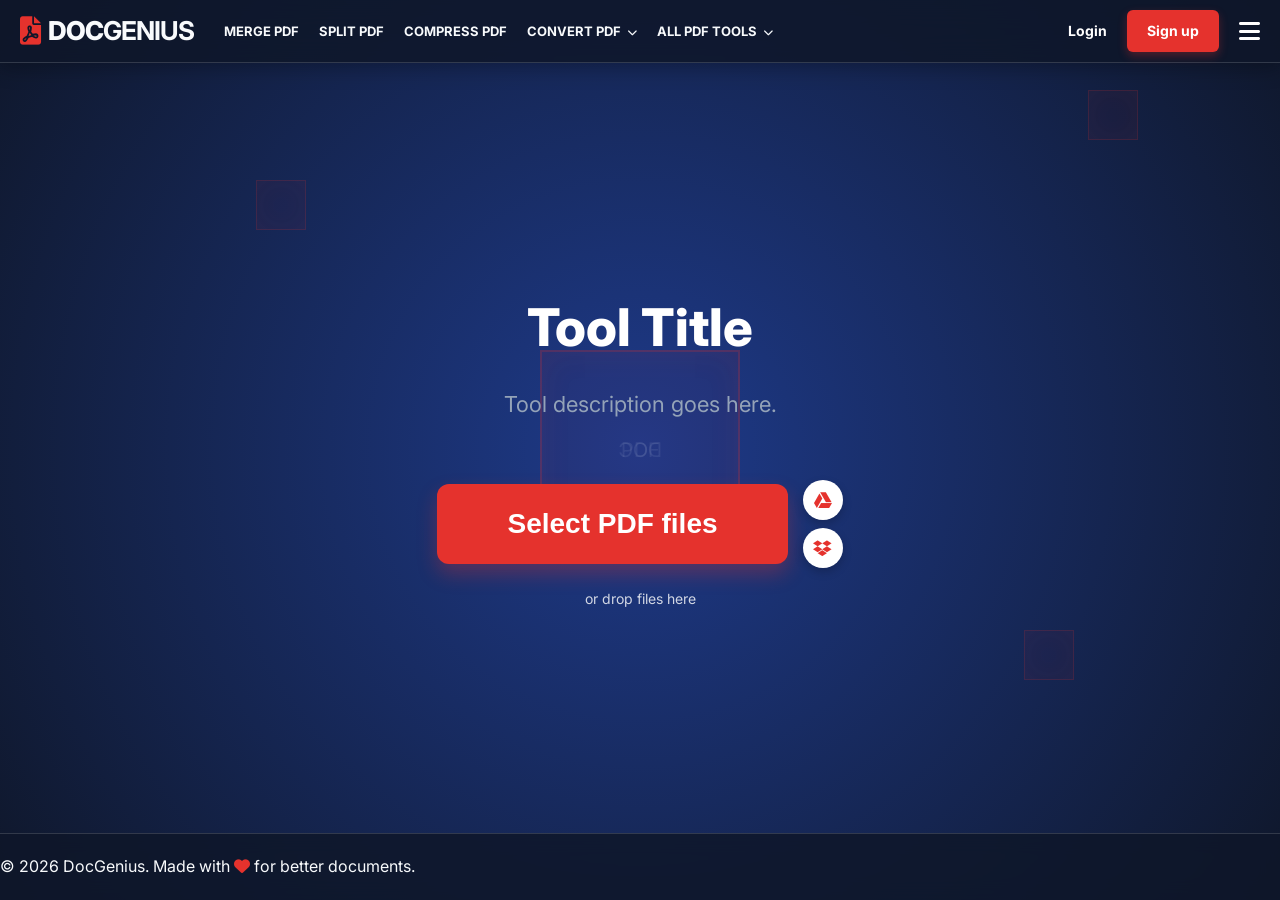
==== commit 38f3eac3: "Optimize website for mobile and tablets: Responsive grid, mobile nav, and touch-friendly UI" ====
--- a/Backend/src/main/resources/static/tool.html
+++ b/Backend/src/main/resources/static/tool.html
@@ -85,6 +85,7 @@
             <div class="nav-auth" id="navAuth">
                 <a href="#" class="btn-login">Login</a>
                 <a href="#" class="btn-signup">Sign up</a>
+                <i class="fas fa-bars mobile-menu-btn" id="mobileMenuBtn"></i>
             </div>
 
             <!-- User Profile (Hidden by default) -->
--- a/Backend/src/main/resources/static/style.css
+++ b/Backend/src/main/resources/static/style.css
@@ -672,6 +672,142 @@
     line-height: 1.5;
 }
 
+/* Mobile Responsive Optimization */
+@media (max-width: 1024px) {
+    .nav-menu {
+        display: none; /* Hide desktop menu on tablets/phones */
+    }
+    
+    .container {
+        grid-template-columns: repeat(auto-fill, minmax(240px, 1fr));
+        gap: 12px;
+        padding: 0 15px;
+    }
+    
+    .hero h1 {
+        font-size: 32px;
+    }
+    
+    .hero p {
+        font-size: 16px;
+        padding: 0 20px;
+    }
+
+    .edit-layout {
+        flex-direction: column;
+    }
+
+    .edit-pages-sidebar {
+        width: 100%;
+        height: 120px;
+        flex-direction: row;
+        border-right: none;
+        border-bottom: 1px solid #ddd;
+    }
+
+    .page-thumb {
+        width: 80px;
+        flex-shrink: 0;
+    }
+
+    .edit-layers-sidebar {
+        width: 100%;
+        height: 200px;
+        border-left: none;
+        border-top: 1px solid #ddd;
+    }
+}
+
+@media (max-width: 768px) {
+    .navbar {
+        height: 60px;
+    }
+
+    .hero {
+        padding: 60px 0 40px;
+    }
+
+    .hero h1 {
+        font-size: 28px;
+    }
+
+    .container {
+        grid-template-columns: 1fr; /* Single column on phones */
+    }
+
+    .card {
+        padding: 15px;
+    }
+
+    .preview-layout {
+        flex-direction: column;
+    }
+
+    .preview-sidebar {
+        width: 100%;
+        position: fixed;
+        bottom: 0;
+        left: 0;
+        height: auto;
+        padding: 15px;
+        border-radius: 20px 20px 0 0;
+        box-shadow: 0 -5px 20px rgba(0,0,0,0.2);
+    }
+
+    .sidebar-content {
+        display: none; /* Hide sidebar text on mobile to save space */
+    }
+
+    .btn-process {
+        width: 100%;
+        padding: 15px;
+        font-size: 16px;
+    }
+
+    .download-main-row {
+        flex-direction: column;
+        gap: 20px;
+    }
+
+    .btn-download-large {
+        width: 100%;
+        padding: 20px;
+        font-size: 24px;
+    }
+
+    .continue-grid {
+        grid-template-columns: 1fr;
+    }
+
+    /* Translation Sidebar Mobile */
+    .preview-sidebar {
+        z-index: 1002;
+    }
+}
+
+/* Hamburger Menu Toggle */
+.mobile-menu-btn {
+    display: none;
+    font-size: 24px;
+    color: #fff;
+    cursor: pointer;
+}
+
+@media (max-width: 1024px) {
+    .mobile-menu-btn {
+        display: block;
+    }
+    
+    .nav-auth {
+        gap: 10px;
+    }
+    
+    .btn-signup {
+        padding: 8px 15px;
+        font-size: 12px;
+    }
+}
+
 /* ... existing styles ... */
 
 .summary-header, .chat-header {
